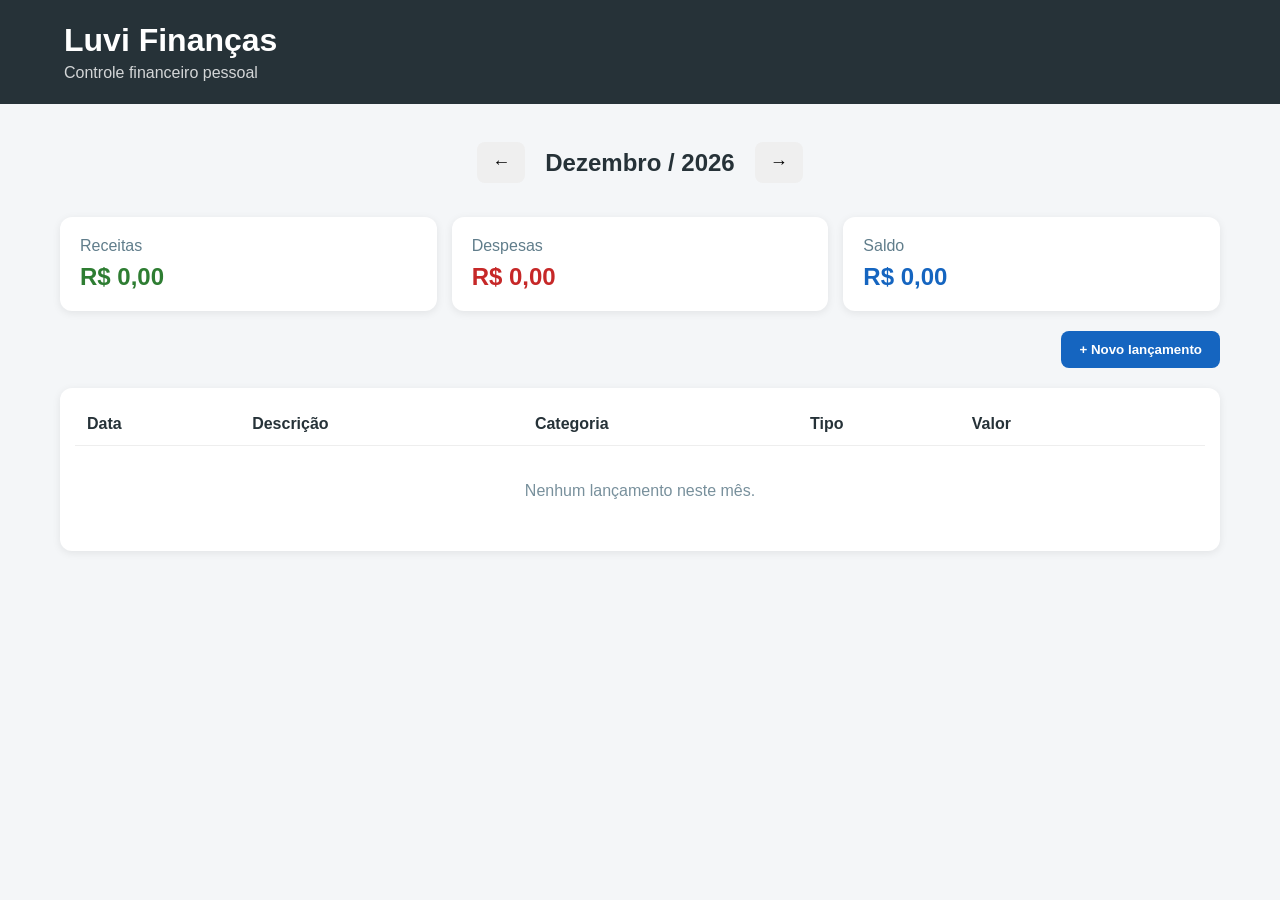
==== src/main/resources/static/index.html @ 2396c96e "Commit Inicial" ====
<!DOCTYPE html>
<html lang="pt-BR">
<head>
    <meta charset="UTF-8">
    <meta name="viewport" content="width=device-width, initial-scale=1.0">
    <title>Luvi Finanças Pessoais</title>
    <link rel="stylesheet" href="style.css">
</head>
<body>
<header>
    <div>
        <h1>Luvi Finanças</h1>
        <p>Controle financeiro pessoal</p>
    </div>
</header>

<main>
    <section class="filtros">
        <button id="mesAnterior">←</button>
        <h2 id="mesAtual"></h2>
        <button id="mesProximo">→</button>
    </section>

    <section class="resumo">
        <div class="card receita">
            <span>Receitas</span>
            <strong id="totalReceitas">R$ 0,00</strong>
        </div>
        <div class="card despesa">
            <span>Despesas</span>
            <strong id="totalDespesas">R$ 0,00</strong>
        </div>
        <div class="card saldo">
            <span>Saldo</span>
            <strong id="saldo">R$ 0,00</strong>
        </div>
    </section>

    <section class="acoes">
        <button id="novoLancamento" class="btn-principal">+ Novo lançamento</button>
    </section>

    <section class="tabela-container">
        <table>
            <thead>
            <tr>
                <th>Data</th>
                <th>Descrição</th>
                <th>Categoria</th>
                <th>Tipo</th>
                <th>Valor</th>
                <th></th>
            </tr>
            </thead>
            <tbody id="tabelaLancamentos"></tbody>
        </table>
        <p id="semLancamentos" class="sem-lancamentos">Nenhum lançamento neste mês.</p>
    </section>
</main>

<div id="modal" class="modal escondido">
    <div class="modal-conteudo">
        <div class="modal-cabecalho">
            <h2 id="tituloModal">Novo lançamento</h2>
            <button id="fecharModal" class="fechar">×</button>
        </div>

        <form id="formLancamento">
            <input type="hidden" id="id">

            <label>Tipo</label>
            <select id="tipo" required>
                <option value="DESPESA">Despesa</option>
                <option value="RECEITA">Receita</option>
            </select>

            <label>Descrição</label>
            <input type="text" id="descricao" maxlength="200" required>

            <label>Categoria</label>
            <select id="categoria" required>
                <option value="ALIMENTACAO">Alimentação</option>
                <option value="MORADIA">Moradia</option>
                <option value="TRANSPORTE">Transporte</option>
                <option value="SAUDE">Saúde</option>
                <option value="EDUCACAO">Educação</option>
                <option value="LAZER">Lazer</option>
                <option value="CONTAS">Contas</option>
                <option value="SALARIO">Salário</option>
                <option value="RENDA_EXTRA">Renda extra</option>
                <option value="OUTROS">Outros</option>
            </select>

            <label>Valor</label>
            <input type="number" id="valor" step="0.01" min="0.01" required>

            <label>Data</label>
            <input type="date" id="data" required>

            <div class="form-acoes">
                <button type="button" id="cancelar" class="btn-secundario">Cancelar</button>
                <button type="submit" class="btn-principal">Salvar</button>
            </div>
        </form>
    </div>
</div>

<script src="script.js"></script>
</body>
</html>
---- src/main/resources/static/style.css ----
* {
    box-sizing: border-box;
}

body {
    margin: 0;
    font-family: Arial, sans-serif;
    background: #f4f6f8;
    color: #263238;
}

header {
    background: #263238;
    color: white;
    padding: 22px 5%;
}

header h1 {
    margin: 0;
}

header p {
    margin: 5px 0 0;
    opacity: .8;
}

main {
    max-width: 1200px;
    margin: 25px auto;
    padding: 0 20px;
}

.filtros {
    display: flex;
    align-items: center;
    justify-content: center;
    gap: 20px;
}

.filtros h2 {
    min-width: 180px;
    text-align: center;
}

.filtros button {
    border: 0;
    border-radius: 8px;
    padding: 10px 15px;
    cursor: pointer;
    font-size: 18px;
}

.resumo {
    display: grid;
    grid-template-columns: repeat(3, 1fr);
    gap: 15px;
    margin: 20px 0;
}

.card {
    background: white;
    padding: 20px;
    border-radius: 12px;
    box-shadow: 0 2px 8px rgba(0,0,0,.08);
}

.card span {
    display: block;
    color: #607d8b;
    margin-bottom: 8px;
}

.card strong {
    font-size: 24px;
}

.receita strong {
    color: #2e7d32;
}

.despesa strong {
    color: #c62828;
}

.saldo strong {
    color: #1565c0;
}

.acoes {
    margin: 20px 0;
    text-align: right;
}

button {
    cursor: pointer;
}

.btn-principal {
    border: 0;
    border-radius: 8px;
    padding: 11px 18px;
    background: #1565c0;
    color: white;
    font-weight: bold;
}

.btn-secundario {
    border: 1px solid #bbb;
    border-radius: 8px;
    padding: 11px 18px;
    background: white;
}

.tabela-container {
    background: white;
    border-radius: 12px;
    padding: 15px;
    overflow-x: auto;
    box-shadow: 0 2px 8px rgba(0,0,0,.08);
}

table {
    width: 100%;
    border-collapse: collapse;
}

th, td {
    padding: 12px;
    border-bottom: 1px solid #eee;
    text-align: left;
}

.tipo-receita {
    color: #2e7d32;
    font-weight: bold;
}

.tipo-despesa {
    color: #c62828;
    font-weight: bold;
}

.btn-editar, .btn-excluir {
    border: 0;
    background: transparent;
    margin-left: 5px;
}

.btn-editar {
    color: #1565c0;
}

.btn-excluir {
    color: #c62828;
}

.sem-lancamentos {
    text-align: center;
    color: #78909c;
    padding: 20px;
}

.modal {
    position: fixed;
    inset: 0;
    background: rgba(0,0,0,.5);
    display: flex;
    justify-content: center;
    align-items: center;
    padding: 20px;
}

.escondido {
    display: none;
}

.modal-conteudo {
    width: 100%;
    max-width: 480px;
    background: white;
    border-radius: 12px;
    padding: 25px;
}

.modal-cabecalho {
    display: flex;
    justify-content: space-between;
    align-items: center;
}

.fechar {
    border: 0;
    background: transparent;
    font-size: 28px;
}

form label {
    display: block;
    margin-top: 15px;
    margin-bottom: 5px;
    font-weight: bold;
}

form input,
form select {
    width: 100%;
    padding: 11px;
    border: 1px solid #ccc;
    border-radius: 7px;
    font-size: 16px;
}

.form-acoes {
    display: flex;
    justify-content: flex-end;
    gap: 10px;
    margin-top: 25px;
}

@media (max-width: 700px) {
    .resumo {
        grid-template-columns: 1fr;
    }

    th:nth-child(3),
    td:nth-child(3) {
        display: none;
    }

    .acoes {
        text-align: center;
    }
}
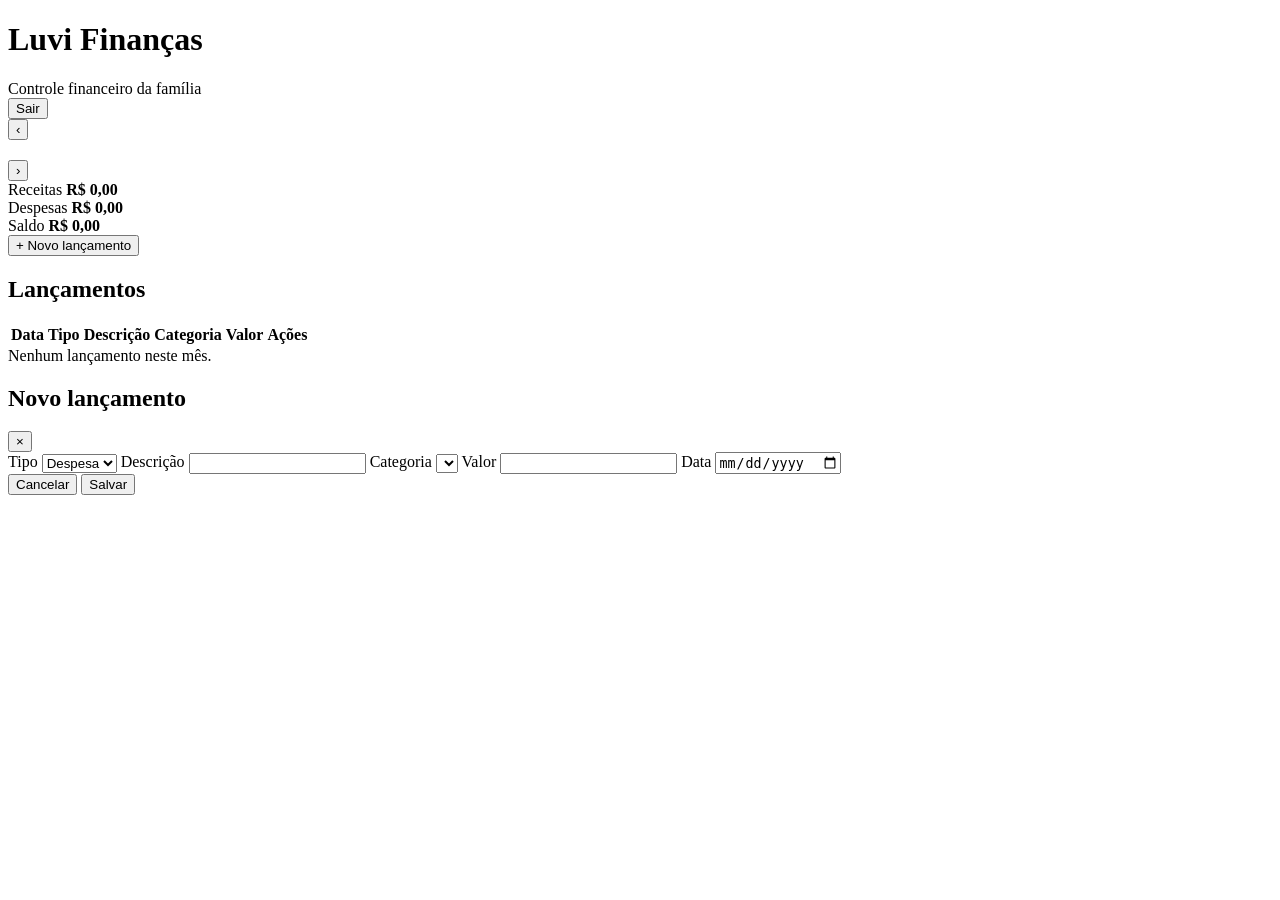
==== commit de8a26e7: "Commit Inicial" ====
--- a/src/main/resources/static/index.html
+++ b/src/main/resources/static/index.html
@@ -4,107 +4,110 @@
     <meta charset="UTF-8">
     <meta name="viewport" content="width=device-width, initial-scale=1.0">
     <title>Luvi Finanças Pessoais</title>
-    <link rel="stylesheet" href="style.css">
+    <link rel="stylesheet" href="/css/style.css">
 </head>
 <body>
-<header>
+<header class="topbar">
     <div>
         <h1>Luvi Finanças</h1>
-        <p>Controle financeiro pessoal</p>
+        <span>Controle financeiro da família</span>
     </div>
+    <form method="post" action="/logout">
+        <button class="logout-button" type="submit">Sair</button>
+    </form>
 </header>
 
-<main>
-    <section class="filtros">
-        <button id="mesAnterior">←</button>
+<main class="container">
+    <section class="month-navigation">
+        <button id="mesAnterior" class="secondary-button">‹</button>
         <h2 id="mesAtual"></h2>
-        <button id="mesProximo">→</button>
+        <button id="mesProximo" class="secondary-button">›</button>
     </section>
 
-    <section class="resumo">
-        <div class="card receita">
+    <section class="summary-grid">
+        <div class="summary-card receita">
             <span>Receitas</span>
             <strong id="totalReceitas">R$ 0,00</strong>
         </div>
-        <div class="card despesa">
+        <div class="summary-card despesa">
             <span>Despesas</span>
             <strong id="totalDespesas">R$ 0,00</strong>
         </div>
-        <div class="card saldo">
+        <div class="summary-card saldo">
             <span>Saldo</span>
             <strong id="saldo">R$ 0,00</strong>
         </div>
     </section>
 
-    <section class="acoes">
-        <button id="novoLancamento" class="btn-principal">+ Novo lançamento</button>
+    <section class="actions">
+        <button id="novoLancamento" class="primary-button">+ Novo lançamento</button>
     </section>
 
-    <section class="tabela-container">
-        <table>
-            <thead>
-            <tr>
-                <th>Data</th>
-                <th>Descrição</th>
-                <th>Categoria</th>
-                <th>Tipo</th>
-                <th>Valor</th>
-                <th></th>
-            </tr>
-            </thead>
-            <tbody id="tabelaLancamentos"></tbody>
-        </table>
-        <p id="semLancamentos" class="sem-lancamentos">Nenhum lançamento neste mês.</p>
+    <section class="table-card">
+        <div class="table-header">
+            <h2>Lançamentos</h2>
+        </div>
+
+        <div class="table-container">
+            <table>
+                <thead>
+                <tr>
+                    <th>Data</th>
+                    <th>Tipo</th>
+                    <th>Descrição</th>
+                    <th>Categoria</th>
+                    <th>Valor</th>
+                    <th>Ações</th>
+                </tr>
+                </thead>
+                <tbody id="lancamentosBody"></tbody>
+            </table>
+        </div>
+
+        <div id="semLancamentos" class="empty-state">
+            Nenhum lançamento neste mês.
+        </div>
     </section>
 </main>
 
-<div id="modal" class="modal escondido">
-    <div class="modal-conteudo">
-        <div class="modal-cabecalho">
-            <h2 id="tituloModal">Novo lançamento</h2>
-            <button id="fecharModal" class="fechar">×</button>
+<div id="modal" class="modal hidden">
+    <div class="modal-content">
+        <div class="modal-header">
+            <h2 id="modalTitulo">Novo lançamento</h2>
+            <button id="fecharModal" class="close-button">&times;</button>
         </div>
 
-        <form id="formLancamento">
-            <input type="hidden" id="id">
+        <form id="lancamentoForm">
+            <input type="hidden" id="lancamentoId">
 
-            <label>Tipo</label>
+            <label for="tipo">Tipo</label>
             <select id="tipo" required>
                 <option value="DESPESA">Despesa</option>
                 <option value="RECEITA">Receita</option>
             </select>
 
-            <label>Descrição</label>
-            <input type="text" id="descricao" maxlength="200" required>
+            <label for="descricao">Descrição</label>
+            <input id="descricao" maxlength="200" required>
 
-            <label>Categoria</label>
-            <select id="categoria" required>
-                <option value="ALIMENTACAO">Alimentação</option>
-                <option value="MORADIA">Moradia</option>
-                <option value="TRANSPORTE">Transporte</option>
-                <option value="SAUDE">Saúde</option>
-                <option value="EDUCACAO">Educação</option>
-                <option value="LAZER">Lazer</option>
-                <option value="CONTAS">Contas</option>
-                <option value="SALARIO">Salário</option>
-                <option value="RENDA_EXTRA">Renda extra</option>
-                <option value="OUTROS">Outros</option>
-            </select>
+            <label for="categoria">Categoria</label>
+            <select id="categoria" required></select>
 
-            <label>Valor</label>
-            <input type="number" id="valor" step="0.01" min="0.01" required>
+            <label for="valor">Valor</label>
+            <input id="valor" type="number" min="0.01" step="0.01" required>
 
-            <label>Data</label>
-            <input type="date" id="data" required>
+            <label for="data">Data</label>
+            <input id="data" type="date" required>
 
-            <div class="form-acoes">
-                <button type="button" id="cancelar" class="btn-secundario">Cancelar</button>
-                <button type="submit" class="btn-principal">Salvar</button>
+            <div id="formError" class="form-error"></div>
+
+            <div class="modal-actions">
+                <button type="button" id="cancelarModal" class="secondary-button">Cancelar</button>
+                <button type="submit" class="primary-button">Salvar</button>
             </div>
         </form>
     </div>
 </div>
 
-<script src="script.js"></script>
+<script src="/js/script.js"></script>
 </body>
 </html>
